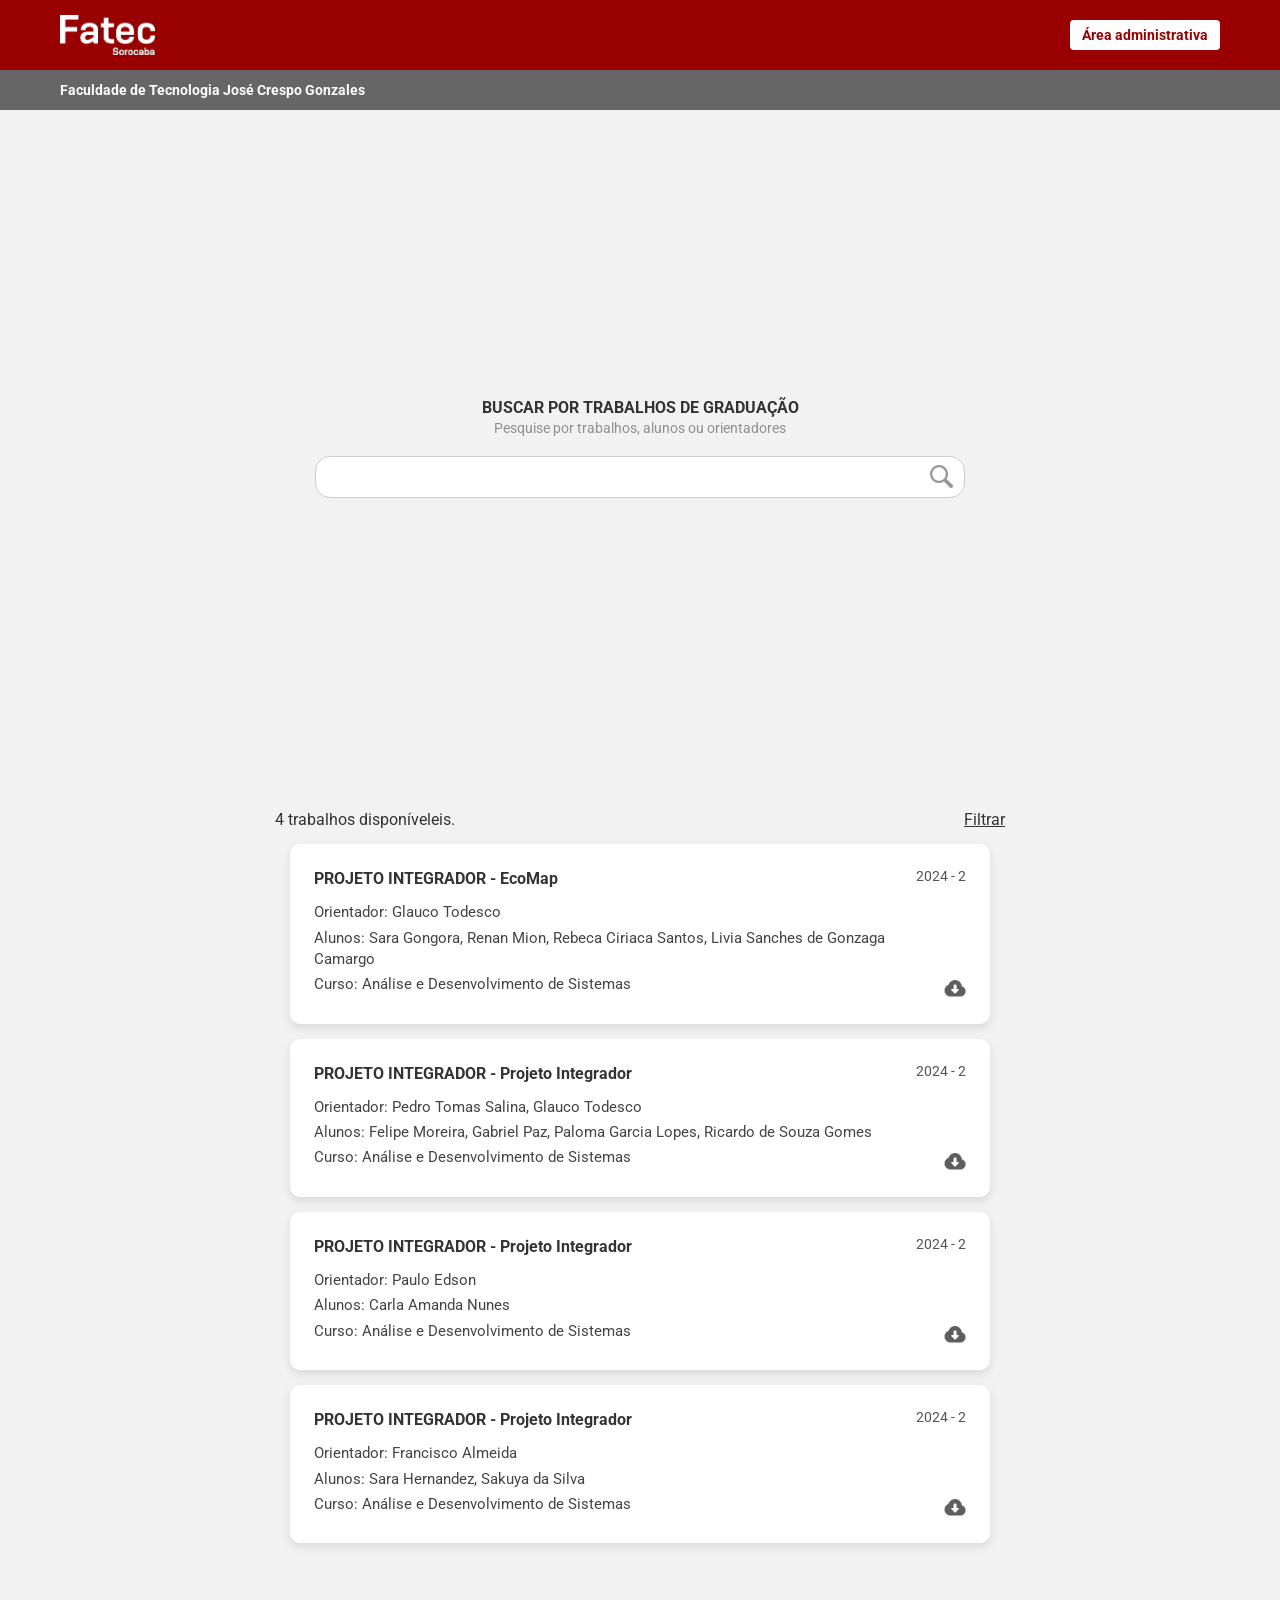
==== index.html @ 3018ba1b "primeira parte iniciada" ====
<!DOCTYPE html>
<html lang="pt-BR">

<head>
    <meta charset="UTF-8">

    <meta name="viewport" content="width=device-width, initial-scale=1.0">

    <meta name="description"
        content="TG App - Biblioteca de Trabalhos de Graduação da Faculdade de Tecnologia José Crespo Gonzales">

    <title>TG App | Trabalhos de Graduação</title>

    <!-- Fonte utilizada no projeto original -->
    <link rel="preconnect" href="https://fonts.googleapis.com">
    <link rel="preconnect" href="https://fonts.gstatic.com" crossorigin>

    <link href="https://fonts.googleapis.com/css2?family=Roboto:wght@400;500;700&display=swap" rel="stylesheet">

    <!-- CSS principal -->
    <link rel="stylesheet" href="style.css">
</head>

<body>

    <!-- =========================================================
         CABEÇALHO
         ========================================================= -->

    <header class="header">

        <a href="index.html" class="logo-link" aria-label="Página inicial">
            <img src="assets/images/logoFatec.png" alt="Logo da Fatec" class="logo-fatec">
        </a>

        <div class="header-buttons">


            <a href="pages/cadastro.html" class="btn-header btn-admin" id="adminButton">
                Área administrativa
            </a>
            


        </div>

    </header>


    <!-- =========================================================
         IDENTIFICAÇÃO DA FACULDADE
         ========================================================= -->

    <div class="sub-header">
        Faculdade de Tecnologia José Crespo Gonzales
    </div>


    <!-- =========================================================
         ÁREA PRINCIPAL
         ========================================================= -->

    <main class="main-content">

        <!-- =====================================================
             PESQUISA
             ===================================================== -->

        <section class="search-container" id="searchArea">

            <h1 class="search-title">
                BUSCAR POR TRABALHOS DE GRADUAÇÃO
            </h1>

            <p class="sub-text">
                Pesquise por trabalhos, alunos ou orientadores
            </p>

            <form class="search-bar" id="searchForm">

                <label for="termo" class="sr-only">
                    Pesquisar trabalhos
                </label>

                <input type="search" id="termo" name="termo" placeholder="" autocomplete="off">

                <button type="submit" class="search-icon" id="searchButton" aria-label="Pesquisar">
                    <img src="assets/images/icon_lupa.png" alt="">
                </button>

            </form>

        </section>


        <!-- =====================================================
             ÁREA DE RESULTADOS
             ===================================================== -->

        <section class="results-section" id="resultsSection">

            <!-- Mensagem de resultados -->

            <div class="linha-mensagem" id="resultsMessage">

                <p class="mensagem-resultado" id="resultsCount">
                    <!-- Preenchido pelo JavaScript -->
                </p>

                <button type="button" class="link-filtrar" id="filterButton">
                    Filtrar
                </button>

            </div>


            <!-- =================================================
                 LISTA DE RESULTADOS
                 ================================================= -->

            <div class="resultados" id="resultsList">

                <!--
                    Os projetos serão inseridos aqui pelo JavaScript.

                    Exemplo de estrutura criada dinamicamente:

                    <article class="card-result">
                        ...
                    </article>
                -->

            </div>


            <!-- =================================================
                 ESTADO SEM RESULTADOS
                 ================================================= -->

            <div class="empty-state" id="emptyState">

                <p>Nenhum resultado encontrado.</p>

            </div>


            <!-- =================================================
                 PAGINAÇÃO
                 ================================================= -->

            <nav class="pagination" id="pagination" aria-label="Paginação dos resultados">

                <!-- Criada pelo JavaScript -->

            </nav>

        </section>

    </main>


    <!-- =========================================================
         MODAL DE FILTROS
         ========================================================= -->

    <div id="modal-filtro" class="modal-filtro-overlay" aria-hidden="true">

        <div class="modal-filtro-conteudo" role="dialog" aria-modal="true" aria-labelledby="filterTitle">

            <button type="button" class="modal-close" id="closeFilterButton" aria-label="Fechar filtros">
                ×
            </button>

            <h2 id="filterTitle">
                Filtrar resultados
            </h2>


            <!-- Ano e semestre -->

            <div class="campo-duplo">

                <div class="campo-item">

                    <label for="ano_conclusao">
                        Ano:
                    </label>

                    <select id="ano_conclusao">
                        <option value="">--</option>
                    </select>

                </div>


                <div class="campo-item">

                    <label for="semestre">
                        Semestre:
                    </label>

                    <select id="semestre">

                        <option value="">
                            --
                        </option>

                        <option value="1">
                            1
                        </option>

                        <option value="2">
                            2
                        </option>

                    </select>

                </div>

            </div>


            <!-- Curso -->

            <div class="filter-field">

                <label for="curso">
                    Curso:
                </label>

                <select id="curso">

                    <option value="">
                        --
                    </option>

                    <option value="Análise e Desenvolvimento de Sistemas">
                        Análise e Desenvolvimento de Sistemas
                    </option>

                    <option value="Polímeros">
                        Polímeros
                    </option>

                    <option value="Logística">
                        Logística
                    </option>

                    <option value="Gestão Empresarial">
                        Gestão Empresarial
                    </option>

                    <option value="Manufatura Avançada">
                        Manufatura Avançada
                    </option>

                    <option value="Projetos Mecânicos">
                        Projetos Mecânicos
                    </option>

                    <option value="Gestão da Qualidade">
                        Gestão da Qualidade
                    </option>

                    <option value="Mecatrônica Industrial">
                        Mecatrônica Industrial
                    </option>

                </select>

            </div>


            <!-- Tipo de trabalho -->

            <div class="filter-field">

                <label for="tipo_trabalho">
                    Tipo de Trabalho:
                </label>

                <select id="tipo_trabalho">

                    <option value="">
                        --
                    </option>

                    <option value="pi">
                        Projeto Integrador
                    </option>

                    <option value="tg">
                        TG
                    </option>

                    <option value="ic">
                        Iniciação Científica
                    </option>

                </select>

            </div>


            <!-- Limpar filtros -->

            <div class="limpar-container">

                <button type="button" class="btn-limpar" id="clearFiltersButton">
                    Limpar filtros
                </button>

            </div>


            <!-- Botões -->

            <div class="botoes-modal">

                <button type="button" id="applyFiltersButton">
                    Aplicar Filtro
                </button>

                <button type="button" class="btn-modal-cancelar" id="cancelFilterButton">
                    Cancelar
                </button>

            </div>

        </div>

    </div>


    <!-- =========================================================
         MODAL DE DETALHES DO TRABALHO
         
         Ainda não será utilizado na Parte 1.
         Deixamos a estrutura pronta para a próxima etapa.
         ========================================================= -->

    <div id="detailsModal" class="details-modal-overlay" aria-hidden="true">

        <div class="details-modal-content" role="dialog" aria-modal="true">

            <button type="button" class="modal-close" id="closeDetailsButton" aria-label="Fechar">
                ×
            </button>

            <div id="detailsContent">
                <!-- Conteúdo inserido pelo JavaScript -->
            </div>

        </div>

    </div>


    <!-- =========================================================
         JAVASCRIPT
         ========================================================= -->

    <script src="js/data.js"></script>
    <script src="js/storage.js"></script>
    <script src="js/app.js"></script>

</body>

</html>
---- style.css ----
/* =========================================================
   TG APP — ESTILOS PRINCIPAIS
   Versão protótipo sem backend
   ========================================================= */


/* =========================================================
   RESET / CONFIGURAÇÕES GERAIS
   ========================================================= */

* {
    box-sizing: border-box;
}

html {
    scroll-behavior: smooth;
}

body {
    font-family: 'Roboto', sans-serif;
    background-color: #f2f2f2;

    display: flex;
    flex-direction: column;

    min-height: 100vh;

    margin: 0;

    color: #333;
}

button,
input,
select {
    font-family: inherit;
}


/* =========================================================
   ACESSIBILIDADE
   ========================================================= */

.sr-only {
    position: absolute;

    width: 1px;
    height: 1px;

    padding: 0;
    margin: -1px;

    overflow: hidden;

    clip: rect(0, 0, 0, 0);

    white-space: nowrap;

    border: 0;
}


/* =========================================================
   CABEÇALHO
   ========================================================= */

.header {
    background-color: #990000;

    width: 100%;

    min-height: 70px;

    padding: 15px 60px;

    display: flex;

    align-items: center;

    justify-content: space-between;

    gap: 20px;
}


/* Logo */

.logo-link {
    display: flex;

    align-items: center;

    text-decoration: none;
}

.logo-fatec {
    height: 40px;

    width: auto;

    display: block;
}


/* Botões do cabeçalho */

.header-buttons {
    display: flex;

    align-items: center;

    gap: 10px;
}

.btn-header {
    background-color: white;

    color: #990000;

    text-decoration: none;

    padding: 7px 12px;

    border-radius: 4px;

    font-weight: 700;

    font-size: 14px;

    cursor: pointer;

    transition:
        background-color 0.2s ease,
        transform 0.2s ease;
}

.btn-header:hover {
    background-color: #f1f1f1;

    transform: translateY(-1px);
}


/* =========================================================
   SUB-CABECALHO
   ========================================================= */

.sub-header {
    background-color: #666;

    color: white;

    width: 100%;

    min-height: 40px;

    padding: 10px 60px;

    display: flex;

    align-items: center;

    font-size: 14px;

    font-weight: 700;
}


/* =========================================================
   CONTEÚDO PRINCIPAL
   ========================================================= */

.main-content {
    width: 100%;

    flex: 1;

    display: flex;

    flex-direction: column;

    align-items: center;
}


/* =========================================================
   ÁREA DE PESQUISA
   ========================================================= */

.search-container {
    width: 100%;

    height: 75vh;

    min-height: 450px;

    display: flex;

    flex-direction: column;

    align-items: center;

    justify-content: center;

    transition:
        height 0.4s ease,
        margin 0.4s ease,
        transform 0.4s ease;
}


/* Quando existem resultados,
   a área de pesquisa sobe */

.search-container.top {
    height: auto;

    margin-top: 30px;

    margin-bottom: 5px;

    justify-content: flex-start;
}


/* Título */

.search-title {
    font-size: 16px;

    font-weight: 700;

    margin: 0 0 3px 0;

    text-align: center;

    transition:
        opacity 0.3s ease,
        transform 0.3s ease;
}


/* Texto abaixo do título */

.sub-text {
    font-size: 14px;

    color: #777;

    opacity: 0.8;

    margin: 0 0 20px 0;

    text-align: center;

    transition:
        opacity 0.3s ease,
        transform 0.3s ease;
}


/* Esconder textos quando a pesquisa sobe */

.search-container.top .search-title,
.search-container.top .sub-text {
    opacity: 0;

    transform: translateY(-10px);

    height: 0;

    overflow: hidden;

    margin: 0;

    padding: 0;
}


/* =========================================================
   BARRA DE PESQUISA
   ========================================================= */

.search-bar {
    position: relative;

    width: 650px;

    max-width: calc(100% - 40px);

    margin: 0;
}


/* Campo */

.search-bar input {
    width: 100%;

    height: 42px;

    margin: 0;

    padding: 9px 48px 9px 14px;

    border: 1px solid #ccc;

    border-radius: 15px;

    background-color: white;

    color: #333;

    font-size: 16px;

    outline: none;

    transition:
        border-color 0.2s ease,
        box-shadow 0.2s ease;
}

.search-bar input:focus {
    border-color: #990000;

    box-shadow: 0 0 0 2px rgba(153, 0, 0, 0.08);
}


/* Botão da lupa */

.search-icon {
    position: absolute;

    right: 8px;

    top: 50%;

    transform: translateY(-50%);

    width: 32px;

    height: 32px;

    padding: 4px;

    margin: 0;

    display: flex;

    align-items: center;

    justify-content: center;

    background: transparent;

    border: none;

    cursor: pointer;
}

.search-icon img {
    width: 23px;

    height: 23px;

    object-fit: contain;
}

.search-icon:hover {
    opacity: 0.7;
}


/* =========================================================
   RESULTADOS
   ========================================================= */

.results-section {
    width: 100%;

    display: flex;

    flex-direction: column;

    align-items: center;

    padding-bottom: 40px;
}


/* Mensagem */

.linha-mensagem {
    width: 730px;

    max-width: calc(100% - 40px);

    margin-top: 25px;

    display: flex;

    align-items: center;

    justify-content: space-between;

    gap: 20px;
}

.mensagem-resultado {
    margin: 0;

    font-size: 16px;

    color: #333;
}


/* Botão Filtrar */

.link-filtrar {
    background: transparent;

    border: none;

    padding: 0;

    color: #333;

    text-decoration: underline;

    cursor: pointer;

    font-size: 16px;
}

.link-filtrar:hover {
    color: #990000;
}


/* =========================================================
   CARDS DOS TRABALHOS
   ========================================================= */

.resultados {
    width: 100%;

    display: flex;

    flex-direction: column;

    align-items: center;
}


/* Card */

.card-result {
    width: 700px;

    max-width: calc(100% - 40px);

    margin-top: 15px;

    padding: 24px;

    position: relative;

    background-color: white;

    border-radius: 10px;

    box-shadow:
        0 4px 10px rgba(0, 0, 0, 0.1);

    font-family: 'Roboto', sans-serif;

    transition:
        box-shadow 0.2s ease,
        transform 0.2s ease;
}

.card-result:hover {
    box-shadow:
        0 6px 15px rgba(0, 0, 0, 0.13);
}


/* Cabeçalho do card */

.card-header {
    display: flex;

    justify-content: space-between;

    align-items: flex-start;

    gap: 20px;

    margin-bottom: 8px;
}


/* Título */

.titulo {
    margin: 0;

    font-size: 1rem;

    line-height: 1.4;

    font-weight: 700;

    color: #333;
}


/* Ano */

.ano-semestre {
    flex-shrink: 0;

    font-size: 0.9rem;

    color: #555;
}


/* Corpo */

.card-body-footer {
    display: flex;

    justify-content: space-between;

    align-items: flex-end;

    margin-top: 8px;

    padding-right: 45px;
}


/* Informações */

.card-texts p {
    margin: 4px 0;

    font-size: 0.95rem;

    line-height: 1.4;

    color: #444;
}


/* =========================================================
   BOTÃO DOWNLOAD
   ========================================================= */

.download-btn {
    position: absolute;

    right: 20px;

    bottom: 20px;
}

.download-btn button,
.download-btn a {
    width: 30px;

    height: 30px;

    padding: 3px;

    display: flex;

    align-items: center;

    justify-content: center;

    background: transparent;

    border: none;

    cursor: pointer;

    transition: transform 0.2s ease;
}

.download-btn img {
    width: 24px;

    height: 24px;

    object-fit: contain;
}

.download-btn button:hover,
.download-btn a:hover {
    transform: scale(1.1);
}


/* =========================================================
   ESTADO VAZIO
   ========================================================= */

.empty-state {
    display: none;

    width: 700px;

    max-width: calc(100% - 40px);

    padding: 30px 20px;

    text-align: center;

    color: #777;

    font-size: 15px;
}


/* =========================================================
   PAGINAÇÃO
   ========================================================= */

.pagination {
    display: flex;

    align-items: center;

    justify-content: center;

    flex-wrap: wrap;

    gap: 5px;

    margin-top: 25px;
}

.pagination a,
.pagination button {
    min-width: 34px;

    height: 34px;

    padding: 0 9px;

    display: flex;

    align-items: center;

    justify-content: center;

    border: 1px solid #ccc;

    border-radius: 4px;

    background: white;

    color: #333;

    text-decoration: none;

    cursor: pointer;
}

.pagination a:hover,
.pagination button:hover {
    border-color: #990000;

    color: #990000;
}

.pagination .active {
    background-color: #990000;

    border-color: #990000;

    color: white;

    cursor: default;
}


/* =========================================================
   MODAL DE FILTROS
   ========================================================= */

.modal-filtro-overlay {
    position: fixed;

    inset: 0;

    z-index: 1000;

    display: none;

    align-items: center;

    justify-content: center;

    padding: 20px;

    background-color: rgba(0, 0, 0, 0.45);
}

.modal-filtro-overlay.active {
    display: flex;
}


/* Conteúdo */

.modal-filtro-conteudo {
    position: relative;

    width: 500px;

    max-width: 100%;

    max-height: 90vh;

    overflow-y: auto;

    padding: 30px;

    background-color: white;

    border-radius: 10px;

    box-shadow:
        0 8px 30px rgba(0, 0, 0, 0.2);
}

.modal-filtro-conteudo h2 {
    margin: 0 0 25px 0;

    color: #990000;

    font-size: 20px;

    text-align: center;
}


/* Botão fechar */

.modal-close {
    position: absolute;

    top: 10px;

    right: 15px;

    width: 32px;

    height: 32px;

    padding: 0;

    background: transparent;

    color: #555;

    border: none;

    font-size: 28px;

    line-height: 1;

    cursor: pointer;
}

.modal-close:hover {
    color: #990000;
}


/* =========================================================
   CAMPOS DO FILTRO
   ========================================================= */

.campo-duplo {
    display: flex;

    gap: 20px;

    margin-bottom: 15px;
}

.campo-item {
    flex: 1;
}

.filter-field {
    width: 100%;

    margin-bottom: 15px;
}

.modal-filtro-conteudo label {
    display: block;

    margin-bottom: 5px;

    font-weight: 700;

    font-size: 14px;
}

.modal-filtro-conteudo select {
    width: 100%;

    height: 38px;

    padding: 6px 10px;

    border: 1px solid #ccc;

    border-radius: 5px;

    background-color: white;

    color: #333;

    outline: none;
}

.modal-filtro-conteudo select:focus {
    border-color: #990000;
}


/* =========================================================
   LIMPAR FILTROS
   ========================================================= */

.limpar-container {
    display: flex;

    justify-content: flex-end;

    margin-top: -3px;

    margin-bottom: 20px;
}

.btn-limpar {
    padding: 0;

    background: transparent;

    border: none;

    color: #555;

    text-decoration: underline;

    cursor: pointer;

    font-size: 13px;
}

.btn-limpar:hover {
    color: #990000;
}


/* =========================================================
   BOTÕES DO MODAL
   ========================================================= */

.botoes-modal {
    display: flex;

    justify-content: flex-end;

    gap: 10px;

    margin-top: 25px;
}

.botoes-modal button {
    min-width: 120px;

    height: 40px;

    padding: 0 15px;

    border: none;

    border-radius: 5px;

    background-color: #990000;

    color: white;

    font-weight: 700;

    cursor: pointer;

    transition: background-color 0.2s ease;
}

.botoes-modal button:hover {
    background-color: #7d0000;
}

.botoes-modal .btn-modal-cancelar {
    background-color: #666;
}

.botoes-modal .btn-modal-cancelar:hover {
    background-color: #555;
}


/* =========================================================
   MODAL DE DETALHES
   ========================================================= */

.details-modal-overlay {
    position: fixed;

    inset: 0;

    z-index: 1100;

    display: none;

    align-items: center;

    justify-content: center;

    padding: 20px;

    background-color: rgba(0, 0, 0, 0.45);
}

.details-modal-overlay.active {
    display: flex;
}

.details-modal-content {
    position: relative;

    width: 700px;

    max-width: 100%;

    max-height: 90vh;

    overflow-y: auto;

    padding: 30px;

    background-color: white;

    border-radius: 10px;

    box-shadow:
        0 8px 30px rgba(0, 0, 0, 0.2);
}


/* =========================================================
   RESPONSIVIDADE — TABLETS
   ========================================================= */

@media (max-width: 800px) {

    .header {
        padding: 15px 30px;
    }

    .sub-header {
        padding-left: 30px;
    }

    .search-bar {
        width: 600px;
    }

    .card-result {
        width: 90%;
    }

    .linha-mensagem {
        width: 90%;
    }
}


/* =========================================================
   RESPONSIVIDADE — CELULARES
   ========================================================= */

@media (max-width: 600px) {

    /* Cabeçalho */

    .header {
        min-height: 65px;

        padding: 14px 20px;
    }

    .logo-fatec {
        height: 36px;
    }

    /*
       No celular, mantemos apenas o ícone para a área
       administrativa. O ícone será aplicado pelo CSS.
    */

    .header-buttons {
        gap: 5px;
    }

    .btn-admin {
        width: 36px;

        height: 36px;

        padding: 0;

        font-size: 0;

        color: transparent;

        background-color: transparent;

        background-image: url("assets/images/icon_add.png");

        background-repeat: no-repeat;

        background-position: center;

        background-size: 24px;
    }

    .btn-admin:hover {
        background-color: transparent;
    }


    /* Sub-header */

    .sub-header {
        min-height: 38px;

        padding: 9px 20px;

        justify-content: center;

        text-align: center;

        font-size: 12px;
    }


    /* Pesquisa */

    .search-container {
        width: 100%;

        min-height: 400px;

        height: 70vh;

        padding: 15px 20px;
    }

    .search-title {
        max-width: 95%;

        font-size: 14px;

        line-height: 1.4;
    }

    .sub-text {
        font-size: 12px;

        margin-bottom: 10px;
    }

    .search-bar {
        width: 100%;

        max-width: 90%;
    }

    .search-bar input {
        height: 38px;

        font-size: 14px;

        padding: 8px 42px 8px 12px;
    }

    .search-icon {
        right: 6px;

        width: 30px;

        height: 30px;
    }

    .search-icon img {
        width: 20px;

        height: 20px;
    }


    /* Quando a pesquisa está no topo */

    .search-container.top {
        margin-top: 20px;

        align-items: center;
    }


    /* Mensagem */

    .linha-mensagem {
        width: 90%;

        max-width: 90%;

        flex-direction: column;

        align-items: flex-start;

        gap: 8px;

        margin-top: 20px;
    }

    .mensagem-resultado {
        width: 100%;

        font-size: 14px;

        text-align: center;
    }

    .link-filtrar {
        width: 100%;

        font-size: 14px;

        text-align: center;
    }


    /* Cards */

    .card-result {
        width: 80%;

        max-width: 80%;

        padding: 16px;

        margin-top: 15px;
    }

    .card-header {
        flex-direction: column;

        align-items: flex-start;

        gap: 5px;
    }

    .titulo {
        font-size: 0.95rem;
    }

    .ano-semestre {
        font-size: 0.85rem;
    }

    .card-body-footer {
        padding-right: 35px;

        align-items: flex-start;
    }

    .card-texts p {
        font-size: 0.88rem;

        word-break: break-word;
    }

    .download-btn {
        right: 10px;

        bottom: 12px;
    }


    /* Modal */

    .modal-filtro-conteudo,
    .details-modal-content {
        width: 95%;

        padding: 25px 20px;
    }

    .campo-duplo {
        flex-direction: column;

        gap: 0;
    }

    .botoes-modal {
        flex-direction: column;
    }

    .botoes-modal button {
        width: 100%;
    }


    /* Paginação */

    .pagination {
        max-width: 90%;
    }

}


/* =========================================================
   CELULARES PEQUENOS
   ========================================================= */

@media (max-width: 400px) {

    .header {
        padding: 12px 15px;
    }

    .sub-header {
        padding-left: 15px;
        padding-right: 15px;
    }

    .card-result {
        width: 90%;

        max-width: 90%;

        padding: 14px;
    }

    .search-bar {
        max-width: 95%;
    }

}

/* =========================================================
   PÁGINA DE FORMULÁRIO
   ========================================================= */

.form-page {
    width: 100%;

    flex: 1;

    padding: 45px 20px 60px;
}


.form-container {
    width: 700px;

    max-width: 100%;

    margin: 0 auto;

    background-color: white;

    border-radius: 10px;

    padding: 35px;

    box-shadow:
        0 4px 12px rgba(0, 0, 0, 0.10);
}


/* =========================================================
   TÍTULO DO FORMULÁRIO
   ========================================================= */

.form-title {
    text-align: center;

    margin-bottom: 35px;
}


.form-title h1 {
    margin: 0 0 8px;

    color: #990000;

    font-size: 24px;
}


.form-title p {
    margin: 0;

    color: #777;

    font-size: 14px;
}


/* =========================================================
   SEÇÕES
   ========================================================= */

.form-section {
    padding: 25px 0;

    border-top: 1px solid #e5e5e5;
}


.form-section:first-of-type {
    border-top: none;

    padding-top: 0;
}


.form-section h2 {
    margin: 0 0 20px;

    color: #444;

    font-size: 18px;
}


.form-description {
    margin: -10px 0 20px;

    color: #777;

    font-size: 13px;

    line-height: 1.5;
}


/* =========================================================
   CAMPOS
   ========================================================= */

.form-field {
    width: 100%;

    margin-bottom: 18px;
}


.form-field label {
    display: block;

    margin-bottom: 7px;

    color: #444;

    font-size: 14px;

    font-weight: 700;
}


.required {
    color: #990000;
}


.form-field input,
.form-field select,
.dynamic-field input {
    width: 100%;

    height: 40px;

    padding: 8px 11px;

    border: 1px solid #ccc;

    border-radius: 5px;

    background-color: white;

    color: #333;

    font-size: 14px;

    outline: none;

    transition:
        border-color 0.2s ease,
        box-shadow 0.2s ease;
}


.form-field input:focus,
.form-field select:focus,
.dynamic-field input:focus {
    border-color: #990000;

    box-shadow:
        0 0 0 2px rgba(153, 0, 0, 0.08);
}


.form-row {
    display: flex;

    gap: 20px;
}


.form-row .form-field {
    flex: 1;
}


/* =========================================================
   CABEÇALHO DAS SEÇÕES DINÂMICAS
   ========================================================= */

.section-heading {
    display: flex;

    align-items: center;

    justify-content: space-between;

    gap: 20px;

    margin-bottom: 15px;
}


.section-heading h2 {
    margin-bottom: 5px;
}


.section-heading p {
    margin: 0;

    color: #777;

    font-size: 13px;
}


/* =========================================================
   BOTÃO ADICIONAR
   ========================================================= */

.btn-add-item {
    flex-shrink: 0;

    padding: 8px 13px;

    border: 1px solid #990000;

    border-radius: 5px;

    background-color: white;

    color: #990000;

    font-size: 13px;

    font-weight: 700;

    cursor: pointer;

    transition:
        background-color 0.2s ease,
        color 0.2s ease;
}


.btn-add-item:hover {
    background-color: #990000;

    color: white;
}


/* =========================================================
   CAMPOS DINÂMICOS
   ========================================================= */

.dynamic-fields {
    display: flex;

    flex-direction: column;

    gap: 10px;
}


.dynamic-field {
    display: flex;

    align-items: center;

    gap: 8px;
}


.dynamic-field input {
    flex: 1;
}


/* =========================================================
   REMOVER ITEM
   ========================================================= */

.btn-remove-item {
    flex-shrink: 0;

    width: 40px;

    height: 40px;

    border: 1px solid #ccc;

    border-radius: 5px;

    background-color: white;

    color: #777;

    font-size: 22px;

    line-height: 1;

    cursor: pointer;

    transition:
        color 0.2s ease,
        border-color 0.2s ease;
}


.btn-remove-item:hover {
    border-color: #990000;

    color: #990000;
}


/* =========================================================
   UPLOAD
   ========================================================= */

.file-upload {
    width: 100%;
}


.file-label {
    display: inline-flex;

    align-items: center;

    justify-content: center;

    min-height: 42px;

    padding: 0 18px;

    border: 1px solid #990000;

    border-radius: 5px;

    color: #990000;

    background-color: white;

    font-size: 14px;

    font-weight: 700;

    cursor: pointer;

    transition:
        background-color 0.2s ease,
        color 0.2s ease;
}


.file-label:hover {
    background-color: #990000;

    color: white;
}


.file-label input {
    display: none;
}


.file-name {
    margin: 10px 0 0;

    color: #777;

    font-size: 13px;

    word-break: break-word;
}


/* =========================================================
   MENSAGEM
   ========================================================= */

.form-message {
    display: none;

    padding: 12px 15px;

    margin-top: 10px;

    border-radius: 5px;

    font-size: 14px;

    line-height: 1.4;
}


.form-message.success {
    display: block;

    background-color: #e8f5e9;

    color: #2e7d32;
}


.form-message.error {
    display: block;

    background-color: #ffebee;

    color: #c62828;
}


/* =========================================================
   AÇÕES
   ========================================================= */

.form-actions {
    display: flex;

    align-items: center;

    justify-content: flex-end;

    gap: 10px;

    margin-top: 15px;

    padding-top: 25px;

    border-top: 1px solid #e5e5e5;
}


.btn-cancel,
.btn-submit {
    min-width: 130px;

    height: 42px;

    padding: 0 18px;

    display: inline-flex;

    align-items: center;

    justify-content: center;

    border-radius: 5px;

    font-size: 14px;

    font-weight: 700;

    text-decoration: none;

    cursor: pointer;
}


.btn-cancel {
    border: 1px solid #aaa;

    background-color: white;

    color: #666;
}


.btn-cancel:hover {
    background-color: #f3f3f3;
}


.btn-submit {
    border: 1px solid #990000;

    background-color: #990000;

    color: white;
}


.btn-submit:hover {
    background-color: #7d0000;
}


/* =========================================================
   RESPONSIVIDADE DO FORMULÁRIO
   ========================================================= */

@media (max-width: 600px) {

    .form-page {
        padding: 25px 15px 40px;
    }


    .form-container {
        padding: 25px 20px;
    }


    .form-title h1 {
        font-size: 20px;
    }


    .form-row {
        flex-direction: column;

        gap: 0;
    }


    .section-heading {
        align-items: flex-start;

        flex-direction: column;
    }


    .btn-add-item {
        width: 100%;
    }


    .form-actions {
        flex-direction: column-reverse;
    }


    .btn-cancel,
    .btn-submit {
        width: 100%;
    }

}
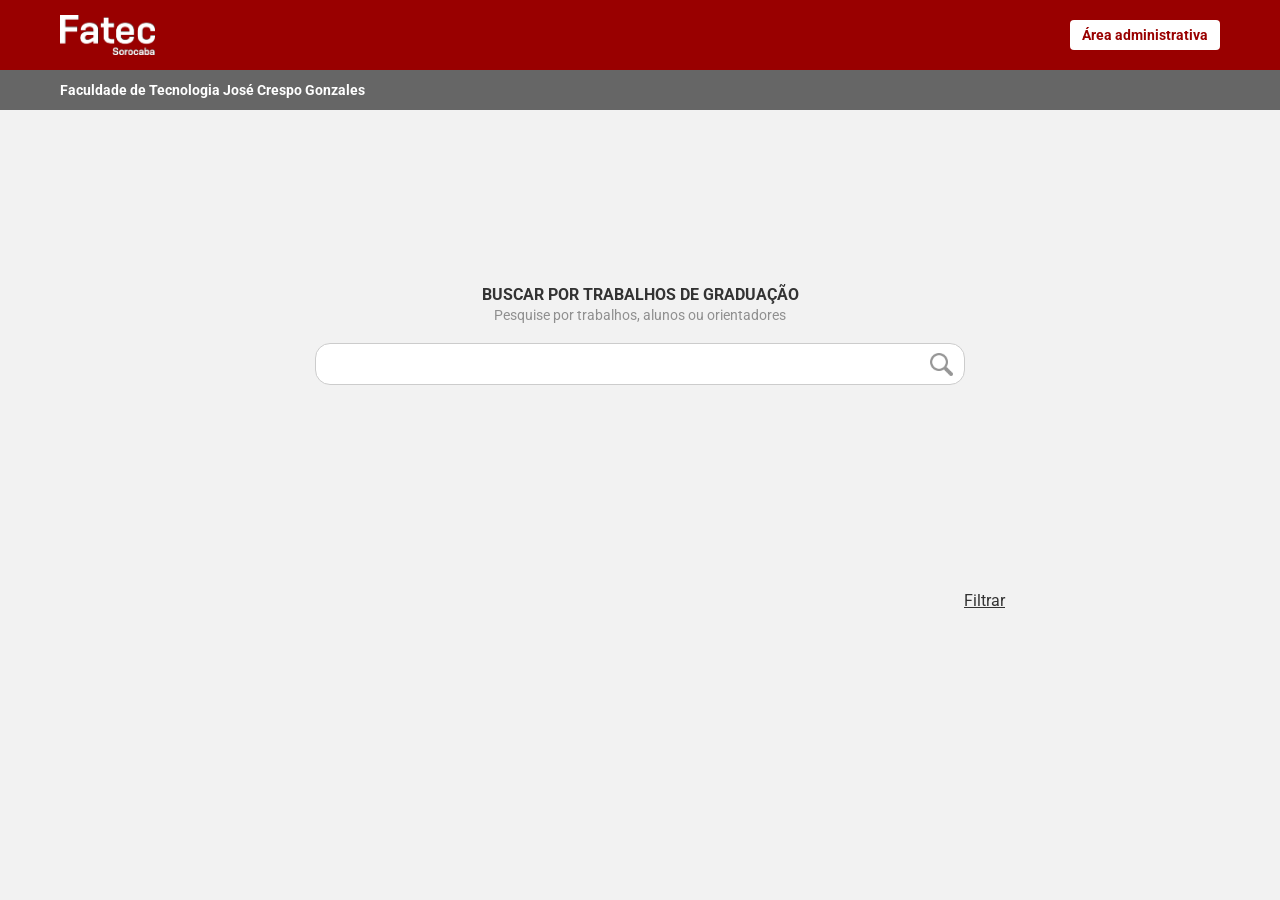
==== commit 02f39288: "arquivo pdf funcionando" ====
--- a/index.html
+++ b/index.html
@@ -39,7 +39,7 @@
             <a href="pages/cadastro.html" class="btn-header btn-admin" id="adminButton">
                 Área administrativa
             </a>
-            
+
 
 
         </div>
@@ -362,7 +362,10 @@
 
     <script src="js/data.js"></script>
     <script src="js/storage.js"></script>
+    <script src="js/fileStorage.js"></script>
+    <script src="js/"></script>
     <script src="js/app.js"></script>
+   
 
 </body>
 
--- a/style.css
+++ b/style.css
@@ -183,7 +183,6 @@
     align-items: center;
 }
 
-
 /* =========================================================
    ÁREA DE PESQUISA
    ========================================================= */
@@ -191,8 +190,6 @@
 .search-container {
     width: 100%;
 
-    height: 75vh;
-
     min-height: 450px;
 
     display: flex;
@@ -204,27 +201,34 @@
     justify-content: center;
 
     transition:
-        height 0.4s ease,
-        margin 0.4s ease,
-        transform 0.4s ease;
-}
-
-
-/* Quando existem resultados,
-   a área de pesquisa sobe */
+        min-height 0.4s ease,
+        margin 0.4s ease;
+}
+
+
+/* =========================================================
+   ÁREA DE PESQUISA APÓS UMA BUSCA
+   ========================================================= */
 
 .search-container.top {
+
+    min-height: auto;
+
     height: auto;
 
     margin-top: 30px;
 
-    margin-bottom: 5px;
+    margin-bottom: 0;
 
     justify-content: flex-start;
-}
-
-
-/* Título */
+
+    align-items: center;
+}
+
+
+/* =========================================================
+   TÍTULO
+   ========================================================= */
 
 .search-title {
     font-size: 16px;
@@ -241,7 +245,9 @@
 }
 
 
-/* Texto abaixo do título */
+/* =========================================================
+   TEXTO ABAIXO DO TÍTULO
+   ========================================================= */
 
 .sub-text {
     font-size: 14px;
@@ -260,10 +266,13 @@
 }
 
 
-/* Esconder textos quando a pesquisa sobe */
+/* =========================================================
+   ESCONDER TÍTULO APÓS PESQUISA
+   ========================================================= */
 
 .search-container.top .search-title,
 .search-container.top .sub-text {
+
     opacity: 0;
 
     transform: translateY(-10px);
@@ -291,6 +300,62 @@
 
     margin: 0;
 }
+
+
+/* =========================================================
+   RESULTADOS
+   ========================================================= */
+
+.results-section {
+
+    width: 100%;
+
+    display: flex;
+
+    flex-direction: column;
+
+    align-items: center;
+
+    margin-top: 0;
+
+    padding-top: 0;
+}
+
+
+#resultsCount {
+
+    width: 85%;
+
+    max-width: 850px;
+
+    margin: 15px auto 15px;
+
+    text-align: left;
+
+    font-size: 14px;
+
+    color: #666;
+}
+
+
+#resultsList {
+
+    width: 100%;
+
+    display: flex;
+
+    flex-direction: column;
+
+    align-items: center;
+
+    gap: 0;
+
+    margin: 0;
+
+    padding: 0;
+}
+
+
 
 
 /* Campo */
@@ -1809,3 +1874,204 @@
 
 }
 
+/* =========================================================
+   CARDS DOS RESULTADOS
+   ========================================================= */
+
+.projeto-card {
+    width: 85%;
+
+    max-width: 850px;
+
+    margin: 0 auto 15px;
+
+    background-color: #ffffff;
+
+    border: 1px solid #dddddd;
+
+    border-radius: 8px;
+
+    cursor: pointer;
+
+    transition:
+        box-shadow 0.2s ease,
+        transform 0.2s ease,
+        border-color 0.2s ease;
+}
+
+
+.projeto-card:hover {
+    border-color: #aaaaaa;
+
+    box-shadow:
+        0 4px 12px rgba(0, 0, 0, 0.10);
+
+    transform: translateY(-1px);
+}
+
+
+/* =========================================================
+   CONTEÚDO
+   ========================================================= */
+
+.projeto-card-conteudo {
+    display: flex;
+
+    align-items: center;
+
+    justify-content: space-between;
+
+    gap: 25px;
+
+    padding: 22px 25px;
+}
+
+
+/* =========================================================
+   TÍTULO
+   ========================================================= */
+
+.projeto-titulo {
+    margin: 0 0 15px;
+
+    color: #990000;
+
+    font-size: 19px;
+
+    line-height: 1.3;
+
+    font-weight: 700;
+}
+
+
+/* =========================================================
+   INFORMAÇÕES
+   ========================================================= */
+
+.projeto-info {
+    display: flex;
+
+    flex-direction: column;
+
+    gap: 7px;
+}
+
+
+.projeto-info p {
+    margin: 0;
+
+    color: #555;
+
+    font-size: 14px;
+
+    line-height: 1.45;
+}
+
+
+/* =========================================================
+   BOTÃO PDF
+   ========================================================= */
+
+.download-btn {
+    flex-shrink: 0;
+
+    display: flex;
+
+    align-items: center;
+
+    justify-content: center;
+}
+
+
+.download-btn button {
+    width: 48px;
+
+    height: 48px;
+
+    display: flex;
+
+    align-items: center;
+
+    justify-content: center;
+
+    border: 1px solid #cccccc;
+
+    border-radius: 50%;
+
+    background-color: white;
+
+    cursor: pointer;
+
+    transition:
+        background-color 0.2s ease,
+        border-color 0.2s ease,
+        transform 0.2s ease;
+}
+
+
+.download-btn button:hover {
+    background-color: #f5f5f5;
+
+    border-color: #990000;
+
+    transform: scale(1.05);
+}
+
+
+/* =========================================================
+   CELULAR
+   ========================================================= */
+
+@media (max-width: 700px) {
+
+    .projeto-card {
+        width: 95%;
+    }
+
+
+    .projeto-card-conteudo {
+        padding: 18px;
+
+        gap: 15px;
+    }
+
+
+    .projeto-titulo {
+        font-size: 17px;
+    }
+
+
+    .projeto-info p {
+        font-size: 13px;
+    }
+
+
+    .download-btn button {
+        width: 42px;
+
+        height: 42px;
+    }
+
+}
+
+
+
+/* =========================================================
+   ÁREA DE RESULTADOS DA PESQUISA
+   ========================================================= */
+
+.resultados-container {
+    width: 100%;
+
+    margin-top: 15px;
+
+    padding-top: 0;
+}
+
+
+.resultados-titulo {
+    margin-top: 0;
+
+    margin-bottom: 15px;
+}
+
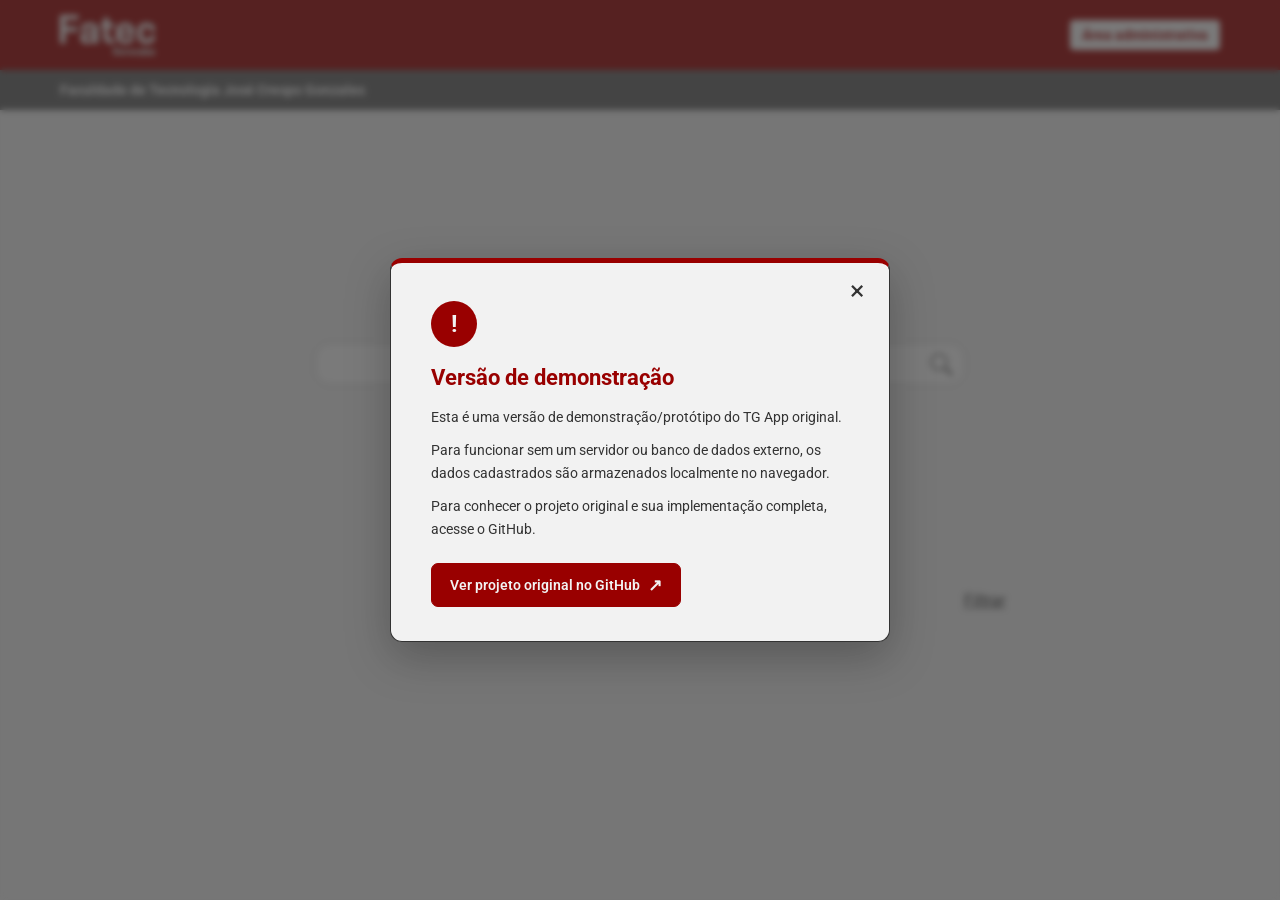
==== commit a4509443: "aviso inserido" ====
--- a/index.html
+++ b/index.html
@@ -45,6 +45,8 @@
         </div>
 
     </header>
+
+    
 
 
     <!-- =========================================================
@@ -355,6 +357,77 @@
 
     </div>
 
+    <!-- =====================================================
+     MODAL — AVISO DO PROTÓTIPO
+     ===================================================== -->
+
+<div
+    id="prototypeModal"
+    class="prototype-modal"
+    aria-hidden="false"
+>
+
+    <div
+        class="prototype-card"
+        role="dialog"
+        aria-modal="true"
+        aria-labelledby="prototypeTitle"
+    >
+
+        <button
+            type="button"
+            class="prototype-close"
+            id="prototypeClose"
+            aria-label="Fechar aviso"
+        >
+            ×
+        </button>
+
+
+        <div class="prototype-icon">
+            !
+        </div>
+
+
+        <div class="prototype-content">
+
+            <h2 id="prototypeTitle">
+                Versão de demonstração
+            </h2>
+
+            <p>
+                Esta é uma versão de demonstração/protótipo
+                do TG App original.
+            </p>
+
+            <p>
+                Para funcionar sem um servidor ou banco de
+                dados externo, os dados cadastrados são
+                armazenados localmente no navegador.
+            </p>
+
+            <p>
+                Para conhecer o projeto original e sua
+                implementação completa, acesse o GitHub.
+            </p>
+
+
+            <a
+                href="https://github.com/saragongora/tgApp"
+                target="_blank"
+                rel="noopener noreferrer"
+                class="prototype-github"
+            >
+                Ver projeto original no GitHub
+                <span>↗</span>
+            </a>
+
+        </div>
+
+    </div>
+
+</div>
+
 
     <!-- =========================================================
          JAVASCRIPT
@@ -363,8 +436,15 @@
     <script src="js/data.js"></script>
     <script src="js/storage.js"></script>
     <script src="js/fileStorage.js"></script>
-    <script src="js/"></script>
+    <script src="js/prototypeModal.js"></script>
+
+    <script>
+    importarPDFsIniciais();
+</script>
+
+
     <script src="js/app.js"></script>
+
    
 
 </body>
--- a/style.css
+++ b/style.css
@@ -2075,3 +2075,311 @@
     margin-bottom: 15px;
 }
 
+/* ============================================================
+   MODAL — AVISO DO PROTÓTIPO
+   ============================================================ */
+
+.prototype-modal {
+
+    position: fixed;
+
+    inset: 0;
+
+    z-index: 9999;
+
+    display: flex;
+
+    align-items: center;
+
+    justify-content: center;
+
+    padding: 20px;
+
+    background: rgba(
+        51,
+        51,
+        51,
+        0.65
+    );
+
+    backdrop-filter: blur(3px);
+
+    opacity: 1;
+
+    visibility: visible;
+
+    transition:
+        opacity 0.25s ease,
+        visibility 0.25s ease;
+
+}
+
+
+/* Estado fechado */
+
+.prototype-modal.hidden {
+
+    opacity: 0;
+
+    visibility: hidden;
+
+    pointer-events: none;
+
+}
+
+
+/* ============================================================
+   CARD
+   ============================================================ */
+
+.prototype-card {
+
+    position: relative;
+
+    width: min(
+        500px,
+        100%
+    );
+
+    padding: 38px 40px 34px;
+
+    background: #f2f2f2;
+
+    border: 1px solid #333;
+
+    border-top: 5px solid #990000;
+
+    border-radius: 12px;
+
+    box-shadow:
+        0 15px 45px rgba(
+            0,
+            0,
+            0,
+            0.25
+        );
+
+    color: #333;
+
+    transform: translateY(0);
+
+    transition:
+        transform 0.25s ease;
+
+}
+
+
+/* ============================================================
+   BOTÃO FECHAR
+   ============================================================ */
+
+.prototype-close {
+
+    position: absolute;
+
+    top: 12px;
+
+    right: 15px;
+
+    width: 34px;
+
+    height: 34px;
+
+    display: flex;
+
+    align-items: center;
+
+    justify-content: center;
+
+    border: none;
+
+    background: transparent;
+
+    color: #333;
+
+    font-size: 27px;
+
+    line-height: 1;
+
+    cursor: pointer;
+
+    border-radius: 50%;
+
+    transition:
+        background 0.2s ease,
+        color 0.2s ease;
+
+}
+
+
+.prototype-close:hover {
+
+    background: #990000;
+
+    color: #f2f2f2;
+
+}
+
+
+/* ============================================================
+   ÍCONE
+   ============================================================ */
+
+.prototype-icon {
+
+    width: 46px;
+
+    height: 46px;
+
+    margin-bottom: 18px;
+
+    display: flex;
+
+    align-items: center;
+
+    justify-content: center;
+
+    border-radius: 50%;
+
+    background: #990000;
+
+    color: #f2f2f2;
+
+    font-size: 24px;
+
+    font-weight: 700;
+
+}
+
+
+/* ============================================================
+   TEXTO
+   ============================================================ */
+
+.prototype-content h2 {
+
+    margin: 0 0 16px;
+
+    color: #990000;
+
+    font-size: 22px;
+
+    font-weight: 700;
+
+}
+
+
+.prototype-content p {
+
+    margin: 0 0 10px;
+
+    color: #333;
+
+    font-size: 14px;
+
+    line-height: 1.65;
+
+}
+
+
+/* ============================================================
+   GITHUB
+   ============================================================ */
+
+.prototype-github {
+
+    display: inline-flex;
+
+    align-items: center;
+
+    justify-content: center;
+
+    gap: 8px;
+
+    margin-top: 12px;
+
+    padding: 11px 18px;
+
+    background: #990000;
+
+    color: #f2f2f2;
+
+    border: 1px solid #990000;
+
+    border-radius: 7px;
+
+    text-decoration: none;
+
+    font-size: 14px;
+
+    font-weight: 600;
+
+    transition:
+        background 0.2s ease,
+        color 0.2s ease,
+        transform 0.2s ease;
+
+}
+
+
+.prototype-github:hover {
+
+    background: #333;
+
+    border-color: #333;
+
+    color: #f2f2f2;
+
+    transform: translateY(-1px);
+
+}
+
+
+.prototype-github span {
+
+    font-size: 17px;
+
+}
+
+
+/* ============================================================
+   RESPONSIVIDADE
+   ============================================================ */
+
+@media (max-width: 600px) {
+
+    .prototype-modal {
+
+        padding: 15px;
+
+    }
+
+
+    .prototype-card {
+
+        padding: 34px 24px 26px;
+
+    }
+
+
+    .prototype-content h2 {
+
+        font-size: 19px;
+
+    }
+
+
+    .prototype-content p {
+
+        font-size: 13px;
+
+    }
+
+
+    .prototype-github {
+
+        width: 100%;
+
+    }
+
+}
